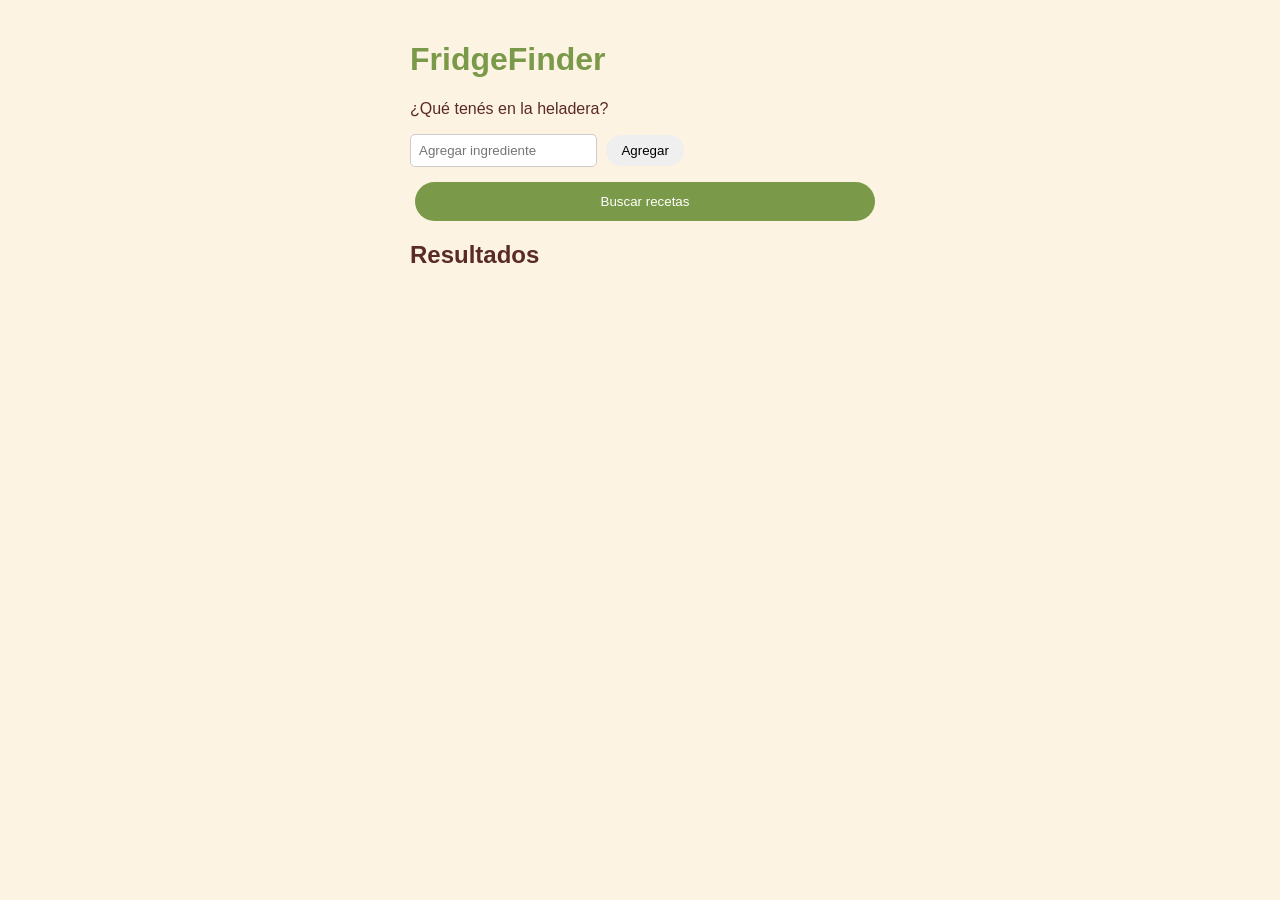
==== fridgefinder/index.html @ ec191549 "Add FridgeFinder MVP: recipe search by ingredients using TheMealDB API Implements the module structu" ====
<!DOCTYPE html>
<html lang="es">
<head>
    <meta charset="UTF-8">
    <meta name="viewport" content="width=device-width, initial-scale=1.0">
    <title>FridgeFinder</title>
    <link rel="stylesheet" href="estilos.css">
</head>
<body>

    <!-- Pantalla 1: búsqueda y listado -->
    <div id="busqueda">
        <h1>FridgeFinder</h1>
        <p>¿Qué tenés en la heladera?</p>

        <div id="chips"></div>

        <input id="ingrediente" type="text" placeholder="Agregar ingrediente">
        <button id="btnAgregarIngrediente">Agregar</button>

        <button id="btnBuscar">Buscar recetas</button>

        <p id="mensaje"></p>

        <h2>Resultados</h2>
        <div id="resultados"></div>
    </div>

    <!-- Pantalla 2: detalle de una receta (oculta hasta que se elige una) -->
    <div id="detalle" style="display: none;">
        <button id="btnVolver">← volver</button>
        <div id="detalleContenido"></div>
    </div>

    <script type="module" src="./js/main.js"></script>
</body>
</html>
---- fridgefinder/estilos.css ----
* {
    box-sizing: border-box;
    font-family: Arial, sans-serif;
}

body {
    background-color: #fdf3e3;
    max-width: 500px;
    margin: 0 auto;
    padding: 20px;
    color: #5a2a27;
}

h1 {
    color: #7a9a4a;
}

#chips {
    margin-bottom: 10px;
}

.chip {
    display: inline-block;
    background-color: #d99a9a;
    color: white;
    padding: 5px 10px;
    border-radius: 15px;
    margin-right: 5px;
    margin-bottom: 5px;
}

.btnSacarChip {
    background: none;
    border: none;
    color: white;
    cursor: pointer;
    font-weight: bold;
}

input {
    padding: 8px;
    border-radius: 5px;
    border: 1px solid #ccc;
}

button {
    padding: 8px 15px;
    border-radius: 20px;
    border: none;
    cursor: pointer;
    margin-left: 5px;
}

#btnBuscar {
    display: block;
    width: 100%;
    background-color: #7a9a4a;
    color: white;
    margin-top: 15px;
    padding: 12px;
}

#mensaje {
    color: #a03030;
}

.card {
    display: flex;
    align-items: center;
    gap: 10px;
    background-color: #e8c4c0;
    border-radius: 10px;
    padding: 10px;
    margin-bottom: 10px;
    cursor: pointer;
}

.card img {
    width: 60px;
    height: 60px;
    border-radius: 8px;
    object-fit: cover;
}

#detalleContenido img {
    width: 100%;
    border-radius: 10px;
}

#btnVolver {
    background-color: #eee;
    margin-bottom: 15px;
}
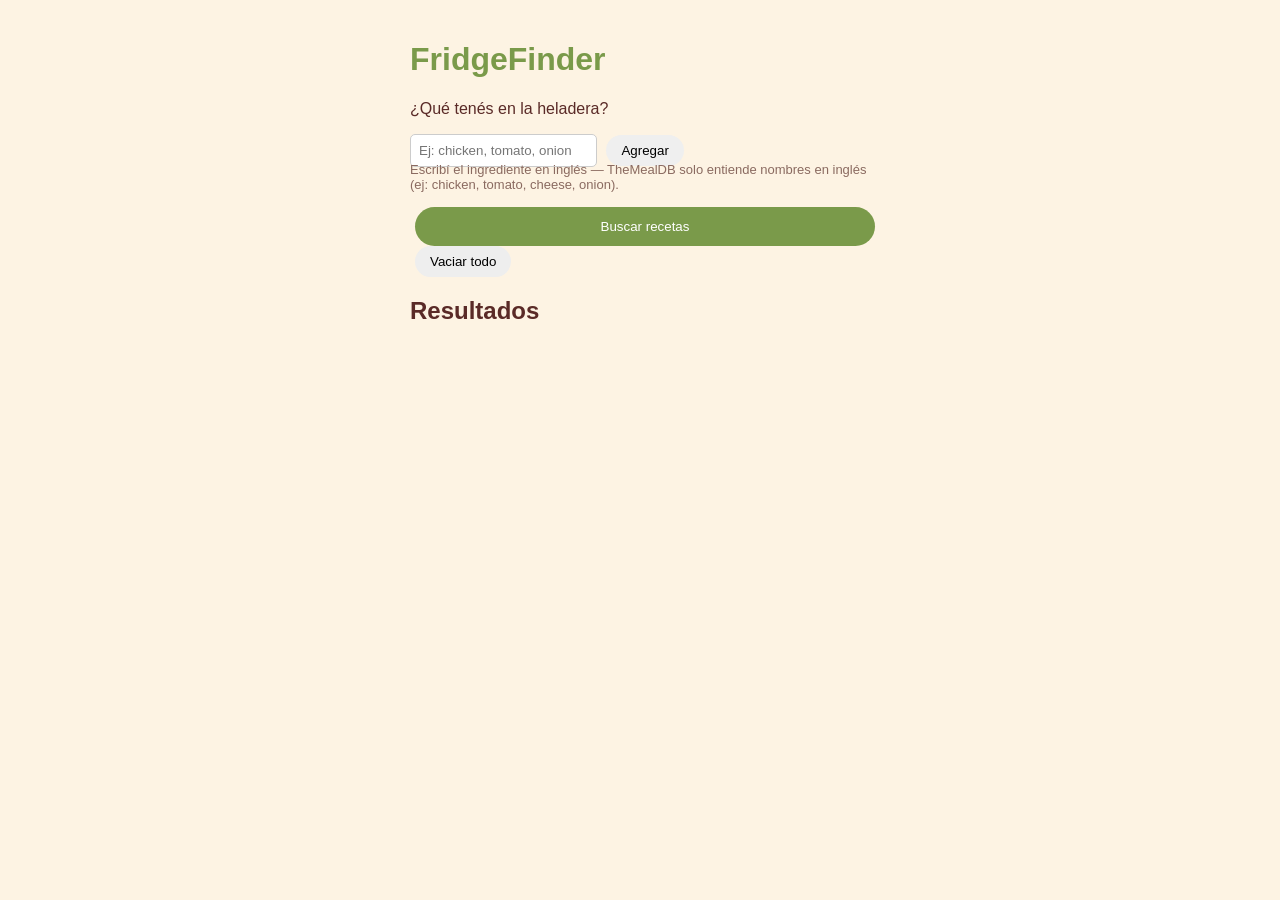
==== commit 6ee324c3: "Add clear-ingredients button and English hint to FridgeFinder Addresses user confusion where leftove" ====
--- a/fridgefinder/index.html
+++ b/fridgefinder/index.html
@@ -15,10 +15,12 @@
 
         <div id="chips"></div>
 
-        <input id="ingrediente" type="text" placeholder="Agregar ingrediente">
+        <input id="ingrediente" type="text" placeholder="Ej: chicken, tomato, onion">
         <button id="btnAgregarIngrediente">Agregar</button>
+        <p class="ayuda">Escribí el ingrediente en inglés — TheMealDB solo entiende nombres en inglés (ej: chicken, tomato, cheese, onion).</p>
 
         <button id="btnBuscar">Buscar recetas</button>
+        <button id="btnVaciar">Vaciar todo</button>
 
         <p id="mensaje"></p>
 
--- a/fridgefinder/estilos.css
+++ b/fridgefinder/estilos.css
@@ -35,6 +35,16 @@
     color: white;
     cursor: pointer;
     font-weight: bold;
+}
+
+.ayuda {
+    font-size: 13px;
+    color: #8a6a60;
+    margin-top: -5px;
+}
+
+#btnVaciar {
+    background-color: #eee;
 }
 
 input {
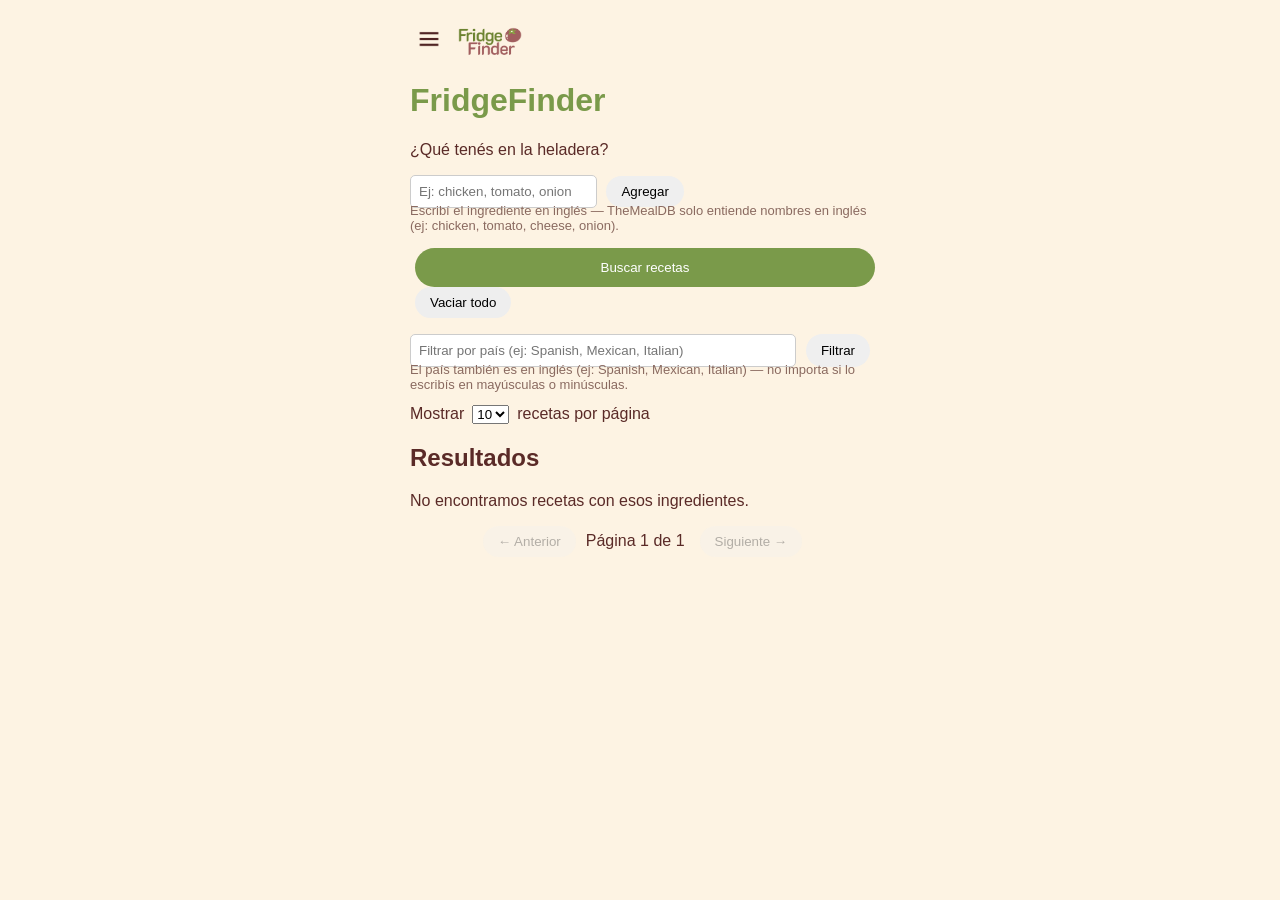
==== commit 1e7b6578: "Agregar menú hamburguesa, recetas guardadas, filtro de país y paginación Suma 4 funcionalidades a Fr" ====
--- a/fridgefinder/index.html
+++ b/fridgefinder/index.html
@@ -7,6 +7,28 @@
     <link rel="stylesheet" href="estilos.css">
 </head>
 <body>
+
+    <!-- Encabezado: botón de menú hamburguesa + logo -->
+    <header id="headerApp">
+        <button id="btnMenu"><img src="img/menu.png" alt="Menú" class="iconoBoton"></button>
+        <img src="img/logo.png" alt="FridgeFinder" id="logoApp">
+    </header>
+
+    <!-- Menú hamburguesa: oculto hasta que se abre con btnMenu -->
+    <nav id="menuHamburguesa" style="display: none;">
+        <button class="itemMenu" data-destino="perfil">
+            <img src="img/user.png" class="iconoMenu" alt=""> Mi perfil
+        </button>
+        <button class="itemMenu" data-destino="guardadas">
+            <img src="img/guardado.png" class="iconoMenu" alt=""> Recetas guardadas
+        </button>
+        <button class="itemMenu" data-destino="ayuda">
+            <img src="img/help.png" class="iconoMenu" alt=""> Ayuda
+        </button>
+        <button class="itemMenu" data-destino="ajustes">
+            <img src="img/ajustes.png" class="iconoMenu" alt=""> Ajustes
+        </button>
+    </nav>
 
     <!-- Pantalla 1: búsqueda y listado -->
     <div id="busqueda">
@@ -24,14 +46,63 @@
 
         <p id="mensaje"></p>
 
+        <div id="filtroPais">
+            <input id="inputPais" type="text" placeholder="Filtrar por país (ej: Spanish, Mexican, Italian)">
+            <button id="btnFiltrarPais">Filtrar</button>
+        </div>
+        <p class="ayuda">El país también es en inglés (ej: Spanish, Mexican, Italian) — no importa si lo escribís en mayúsculas o minúsculas.</p>
+
+        <div id="opcionesListado">
+            <label for="selectTamanioPagina">Mostrar</label>
+            <select id="selectTamanioPagina">
+                <option value="5">5</option>
+                <option value="10" selected>10</option>
+                <option value="20">20</option>
+                <option value="30">30</option>
+            </select>
+            <span>recetas por página</span>
+        </div>
+
         <h2>Resultados</h2>
         <div id="resultados"></div>
+        <div id="paginacion"></div>
     </div>
 
-    <!-- Pantalla 2: detalle de una receta (oculta hasta que se elige una) -->
+    <!-- Pantalla 2: detalle de una receta -->
     <div id="detalle" style="display: none;">
-        <button id="btnVolver">← volver</button>
+        <button class="btnVolverMenu" data-destino="busqueda">← volver</button>
         <div id="detalleContenido"></div>
+    </div>
+
+    <!-- Pantalla 3: recetas guardadas (funcional) -->
+    <div id="guardadas" style="display: none;">
+        <button class="btnVolverMenu" data-destino="busqueda">← volver</button>
+        <h1>Recetas guardadas</h1>
+        <div id="listaGuardadas"></div>
+    </div>
+
+    <!-- Pantalla 4: mi perfil (ficticia, no hace nada todavía) -->
+    <div id="perfil" style="display: none;">
+        <button class="btnVolverMenu" data-destino="busqueda">← volver</button>
+        <h1>Mi perfil</h1>
+        <img src="img/user.png" class="iconoGrande" alt="">
+        <p>Esta sección es solo una muestra de cómo quedaría — todavía no hace nada.</p>
+    </div>
+
+    <!-- Pantalla 5: ayuda (ficticia, no hace nada todavía) -->
+    <div id="ayuda" style="display: none;">
+        <button class="btnVolverMenu" data-destino="busqueda">← volver</button>
+        <h1>Ayuda</h1>
+        <img src="img/help.png" class="iconoGrande" alt="">
+        <p>Esta sección es solo una muestra de cómo quedaría — todavía no hace nada.</p>
+    </div>
+
+    <!-- Pantalla 6: ajustes (ficticia, no hace nada todavía) -->
+    <div id="ajustes" style="display: none;">
+        <button class="btnVolverMenu" data-destino="busqueda">← volver</button>
+        <h1>Ajustes</h1>
+        <img src="img/ajustes.png" class="iconoGrande" alt="">
+        <p>Esta sección es solo una muestra de cómo quedaría — todavía no hace nada.</p>
     </div>
 
     <script type="module" src="./js/main.js"></script>
--- a/fridgefinder/estilos.css
+++ b/fridgefinder/estilos.css
@@ -9,6 +9,71 @@
     margin: 0 auto;
     padding: 20px;
     color: #5a2a27;
+}
+
+#headerApp {
+    display: flex;
+    align-items: center;
+    gap: 10px;
+    margin-bottom: 10px;
+}
+
+#btnMenu {
+    background: none;
+    padding: 5px;
+    margin-left: 0;
+}
+
+.iconoBoton {
+    width: 28px;
+    height: 28px;
+}
+
+#logoApp {
+    height: 36px;
+}
+
+#menuHamburguesa {
+    position: absolute;
+    top: 60px;
+    left: 20px;
+    background-color: white;
+    border: 1px solid #ccc;
+    border-radius: 10px;
+    padding: 10px;
+    z-index: 10;
+    box-shadow: 0 2px 8px rgba(0, 0, 0, 0.15);
+}
+
+.itemMenu {
+    display: flex;
+    align-items: center;
+    gap: 10px;
+    width: 100%;
+    background: none;
+    border: none;
+    text-align: left;
+    padding: 8px 5px;
+    margin: 0;
+    color: #5a2a27;
+    font-size: 15px;
+}
+
+.iconoMenu {
+    width: 22px;
+    height: 22px;
+}
+
+.iconoGrande {
+    width: 70px;
+    height: 70px;
+    display: block;
+    margin: 10px 0;
+}
+
+.btnVolverMenu {
+    background-color: #eee;
+    margin-bottom: 15px;
 }
 
 h1 {
@@ -92,6 +157,47 @@
     object-fit: cover;
 }
 
+.card h3 {
+    flex: 1;
+}
+
+.btnGuardar {
+    background: none;
+    padding: 0;
+    margin: 0;
+}
+
+.iconoGuardar {
+    width: 26px;
+    height: 26px;
+}
+
+#filtroPais {
+    margin-top: 15px;
+    display: flex;
+    gap: 5px;
+}
+
+#filtroPais input {
+    flex: 1;
+}
+
+#opcionesListado {
+    margin-top: 10px;
+    margin-bottom: 15px;
+    display: flex;
+    align-items: center;
+    gap: 8px;
+}
+
+#paginacion {
+    display: flex;
+    align-items: center;
+    justify-content: center;
+    gap: 10px;
+    margin-top: 15px;
+}
+
 #detalleContenido img {
     width: 100%;
     border-radius: 10px;
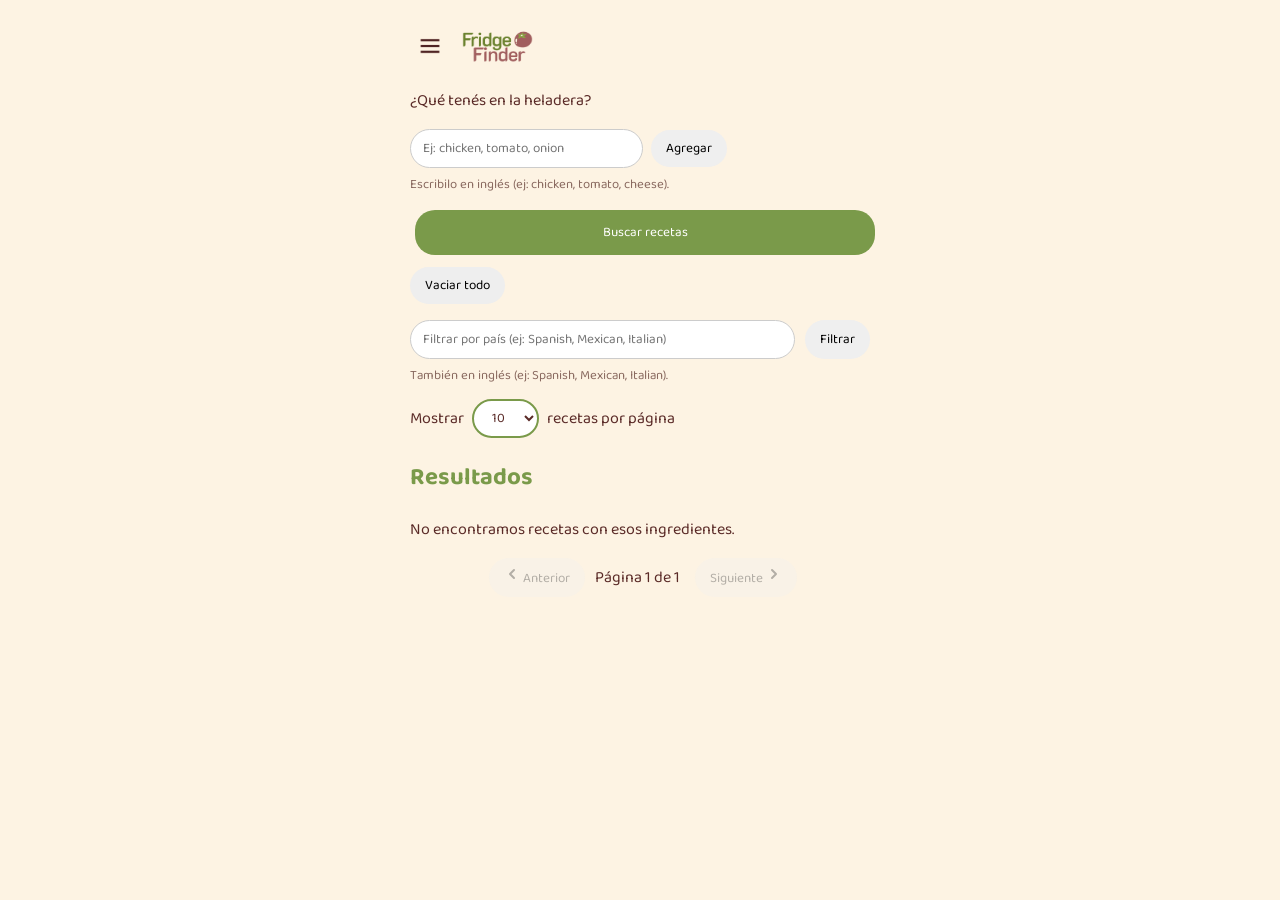
==== commit 3de777d7: "Mejorar estética: logo clickable, tipografía, espaciados y hover El logo del header ahora funciona c" ====
--- a/fridgefinder/index.html
+++ b/fridgefinder/index.html
@@ -4,14 +4,19 @@
     <meta charset="UTF-8">
     <meta name="viewport" content="width=device-width, initial-scale=1.0">
     <title>FridgeFinder</title>
+    <link rel="preconnect" href="https://fonts.googleapis.com">
+    <link rel="preconnect" href="https://fonts.gstatic.com" crossorigin>
+    <link href="https://fonts.googleapis.com/css2?family=Baloo+2:wght@500;700&display=swap" rel="stylesheet">
     <link rel="stylesheet" href="estilos.css">
 </head>
 <body>
 
     <!-- Encabezado: botón de menú hamburguesa + logo -->
     <header id="headerApp">
-        <button id="btnMenu"><img src="img/menu.png" alt="Menú" class="iconoBoton"></button>
-        <img src="img/logo.png" alt="FridgeFinder" id="logoApp">
+        <button id="btnMenu" class="btnIcono"><img src="img/menu.png" alt="Menú" class="iconoBoton"></button>
+        <button id="btnLogo" class="btnIcono">
+            <img src="img/logo.png" alt="FridgeFinder — volver al inicio" id="logoApp">
+        </button>
     </header>
 
     <!-- Menú hamburguesa: oculto hasta que se abre con btnMenu -->
@@ -32,14 +37,13 @@
 
     <!-- Pantalla 1: búsqueda y listado -->
     <div id="busqueda">
-        <h1>FridgeFinder</h1>
         <p>¿Qué tenés en la heladera?</p>
 
         <div id="chips"></div>
 
         <input id="ingrediente" type="text" placeholder="Ej: chicken, tomato, onion">
         <button id="btnAgregarIngrediente">Agregar</button>
-        <p class="ayuda">Escribí el ingrediente en inglés — TheMealDB solo entiende nombres en inglés (ej: chicken, tomato, cheese, onion).</p>
+        <p class="ayuda">Escribilo en inglés (ej: chicken, tomato, cheese).</p>
 
         <button id="btnBuscar">Buscar recetas</button>
         <button id="btnVaciar">Vaciar todo</button>
@@ -50,7 +54,7 @@
             <input id="inputPais" type="text" placeholder="Filtrar por país (ej: Spanish, Mexican, Italian)">
             <button id="btnFiltrarPais">Filtrar</button>
         </div>
-        <p class="ayuda">El país también es en inglés (ej: Spanish, Mexican, Italian) — no importa si lo escribís en mayúsculas o minúsculas.</p>
+        <p class="ayuda">También en inglés (ej: Spanish, Mexican, Italian).</p>
 
         <div id="opcionesListado">
             <label for="selectTamanioPagina">Mostrar</label>
@@ -70,20 +74,20 @@
 
     <!-- Pantalla 2: detalle de una receta -->
     <div id="detalle" style="display: none;">
-        <button class="btnVolverMenu" data-destino="busqueda">← volver</button>
+        <button class="btnVolverMenu" data-destino="busqueda"><svg width="16" height="16" viewBox="0 0 24 24" fill="none" stroke="currentColor" stroke-width="3" stroke-linecap="round" stroke-linejoin="round"><polyline points="15 18 9 12 15 6"></polyline></svg> Volver</button>
         <div id="detalleContenido"></div>
     </div>
 
     <!-- Pantalla 3: recetas guardadas (funcional) -->
     <div id="guardadas" style="display: none;">
-        <button class="btnVolverMenu" data-destino="busqueda">← volver</button>
+        <button class="btnVolverMenu" data-destino="busqueda"><svg width="16" height="16" viewBox="0 0 24 24" fill="none" stroke="currentColor" stroke-width="3" stroke-linecap="round" stroke-linejoin="round"><polyline points="15 18 9 12 15 6"></polyline></svg> Volver</button>
         <h1>Recetas guardadas</h1>
         <div id="listaGuardadas"></div>
     </div>
 
     <!-- Pantalla 4: mi perfil (ficticia, no hace nada todavía) -->
     <div id="perfil" style="display: none;">
-        <button class="btnVolverMenu" data-destino="busqueda">← volver</button>
+        <button class="btnVolverMenu" data-destino="busqueda"><svg width="16" height="16" viewBox="0 0 24 24" fill="none" stroke="currentColor" stroke-width="3" stroke-linecap="round" stroke-linejoin="round"><polyline points="15 18 9 12 15 6"></polyline></svg> Volver</button>
         <h1>Mi perfil</h1>
         <img src="img/user.png" class="iconoGrande" alt="">
         <p>Esta sección es solo una muestra de cómo quedaría — todavía no hace nada.</p>
@@ -91,7 +95,7 @@
 
     <!-- Pantalla 5: ayuda (ficticia, no hace nada todavía) -->
     <div id="ayuda" style="display: none;">
-        <button class="btnVolverMenu" data-destino="busqueda">← volver</button>
+        <button class="btnVolverMenu" data-destino="busqueda"><svg width="16" height="16" viewBox="0 0 24 24" fill="none" stroke="currentColor" stroke-width="3" stroke-linecap="round" stroke-linejoin="round"><polyline points="15 18 9 12 15 6"></polyline></svg> Volver</button>
         <h1>Ayuda</h1>
         <img src="img/help.png" class="iconoGrande" alt="">
         <p>Esta sección es solo una muestra de cómo quedaría — todavía no hace nada.</p>
@@ -99,7 +103,7 @@
 
     <!-- Pantalla 6: ajustes (ficticia, no hace nada todavía) -->
     <div id="ajustes" style="display: none;">
-        <button class="btnVolverMenu" data-destino="busqueda">← volver</button>
+        <button class="btnVolverMenu" data-destino="busqueda"><svg width="16" height="16" viewBox="0 0 24 24" fill="none" stroke="currentColor" stroke-width="3" stroke-linecap="round" stroke-linejoin="round"><polyline points="15 18 9 12 15 6"></polyline></svg> Volver</button>
         <h1>Ajustes</h1>
         <img src="img/ajustes.png" class="iconoGrande" alt="">
         <p>Esta sección es solo una muestra de cómo quedaría — todavía no hace nada.</p>
--- a/fridgefinder/estilos.css
+++ b/fridgefinder/estilos.css
@@ -1,6 +1,6 @@
 * {
     box-sizing: border-box;
-    font-family: Arial, sans-serif;
+    font-family: 'Baloo 2', Arial, sans-serif;
 }
 
 body {
@@ -14,14 +14,21 @@
 #headerApp {
     display: flex;
     align-items: center;
-    gap: 10px;
+    gap: 6px;
     margin-bottom: 10px;
 }
 
-#btnMenu {
-    background: none;
-    padding: 5px;
+.btnIcono {
+    background: none;
+    padding: 6px;
     margin-left: 0;
+    border-radius: 50%;
+    display: flex;
+    align-items: center;
+}
+
+.btnIcono:hover {
+    background-color: rgba(122, 154, 74, 0.15);
 }
 
 .iconoBoton {
@@ -30,7 +37,7 @@
 }
 
 #logoApp {
-    height: 36px;
+    height: 40px;
 }
 
 #menuHamburguesa {
@@ -53,10 +60,11 @@
     background: none;
     border: none;
     text-align: left;
-    padding: 8px 5px;
+    padding: 8px 10px;
     margin: 0;
     color: #5a2a27;
     font-size: 15px;
+    border-radius: 10px;
 }
 
 .iconoMenu {
@@ -74,10 +82,14 @@
 .btnVolverMenu {
     background-color: #eee;
     margin-bottom: 15px;
-}
-
-h1 {
+    display: flex;
+    align-items: center;
+    gap: 6px;
+}
+
+h1, h2 {
     color: #7a9a4a;
+    font-weight: 700;
 }
 
 #chips {
@@ -105,16 +117,19 @@
 .ayuda {
     font-size: 13px;
     color: #8a6a60;
-    margin-top: -5px;
+    margin-top: 6px;
 }
 
 #btnVaciar {
     background-color: #eee;
+    display: block;
+    margin-top: 12px;
+    margin-left: 0;
 }
 
 input {
-    padding: 8px;
-    border-radius: 5px;
+    padding: 8px 12px;
+    border-radius: 20px;
     border: 1px solid #ccc;
 }
 
@@ -124,6 +139,18 @@
     border: none;
     cursor: pointer;
     margin-left: 5px;
+    transition: background-color 0.15s ease, color 0.15s ease;
+}
+
+#btnAgregarIngrediente:hover,
+#btnVaciar:hover,
+#btnFiltrarPais:hover,
+.btnVolverMenu:hover,
+.itemMenu:hover,
+#btnPaginaAnterior:not(:disabled):hover,
+#btnPaginaSiguiente:not(:disabled):hover {
+    background-color: #7a9a4a;
+    color: white;
 }
 
 #btnBuscar {
@@ -133,6 +160,10 @@
     color: white;
     margin-top: 15px;
     padding: 12px;
+}
+
+#btnBuscar:hover {
+    background-color: #65813c;
 }
 
 #mensaje {
@@ -190,6 +221,19 @@
     gap: 8px;
 }
 
+#selectTamanioPagina {
+    padding: 6px 14px;
+    border-radius: 20px;
+    border: 2px solid #7a9a4a;
+    background-color: white;
+    color: #5a2a27;
+    cursor: pointer;
+}
+
+#selectTamanioPagina:hover {
+    background-color: #f3ede0;
+}
+
 #paginacion {
     display: flex;
     align-items: center;
@@ -203,7 +247,6 @@
     border-radius: 10px;
 }
 
-#btnVolver {
-    background-color: #eee;
-    margin-bottom: 15px;
-}
+#detalleContenido .btnGuardar {
+    margin: 10px 0;
+}
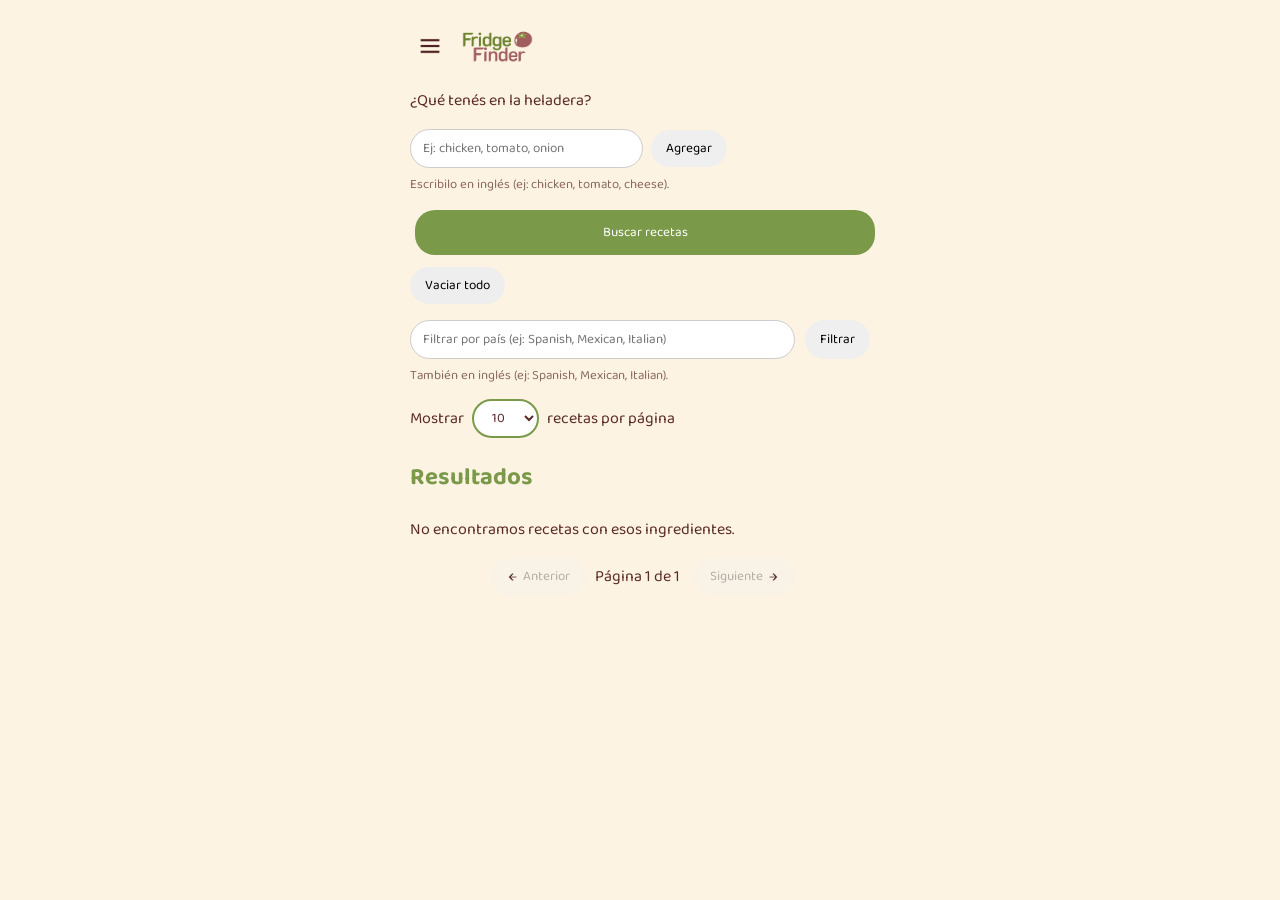
==== commit 8680760c: "Usar los íconos definitivos de guardar, ayuda y flechas Reemplaza el ícono "sin guardar" y el de "Ay" ====
--- a/fridgefinder/index.html
+++ b/fridgefinder/index.html
@@ -74,20 +74,20 @@
 
     <!-- Pantalla 2: detalle de una receta -->
     <div id="detalle" style="display: none;">
-        <button class="btnVolverMenu" data-destino="busqueda"><svg width="16" height="16" viewBox="0 0 24 24" fill="none" stroke="currentColor" stroke-width="3" stroke-linecap="round" stroke-linejoin="round"><polyline points="15 18 9 12 15 6"></polyline></svg> Volver</button>
+        <button class="btnVolverMenu" data-destino="busqueda"><img src="img/flecha-izquierda.png" class="iconoFlecha" alt=""> Volver</button>
         <div id="detalleContenido"></div>
     </div>
 
     <!-- Pantalla 3: recetas guardadas (funcional) -->
     <div id="guardadas" style="display: none;">
-        <button class="btnVolverMenu" data-destino="busqueda"><svg width="16" height="16" viewBox="0 0 24 24" fill="none" stroke="currentColor" stroke-width="3" stroke-linecap="round" stroke-linejoin="round"><polyline points="15 18 9 12 15 6"></polyline></svg> Volver</button>
+        <button class="btnVolverMenu" data-destino="busqueda"><img src="img/flecha-izquierda.png" class="iconoFlecha" alt=""> Volver</button>
         <h1>Recetas guardadas</h1>
         <div id="listaGuardadas"></div>
     </div>
 
     <!-- Pantalla 4: mi perfil (ficticia, no hace nada todavía) -->
     <div id="perfil" style="display: none;">
-        <button class="btnVolverMenu" data-destino="busqueda"><svg width="16" height="16" viewBox="0 0 24 24" fill="none" stroke="currentColor" stroke-width="3" stroke-linecap="round" stroke-linejoin="round"><polyline points="15 18 9 12 15 6"></polyline></svg> Volver</button>
+        <button class="btnVolverMenu" data-destino="busqueda"><img src="img/flecha-izquierda.png" class="iconoFlecha" alt=""> Volver</button>
         <h1>Mi perfil</h1>
         <img src="img/user.png" class="iconoGrande" alt="">
         <p>Esta sección es solo una muestra de cómo quedaría — todavía no hace nada.</p>
@@ -95,7 +95,7 @@
 
     <!-- Pantalla 5: ayuda (ficticia, no hace nada todavía) -->
     <div id="ayuda" style="display: none;">
-        <button class="btnVolverMenu" data-destino="busqueda"><svg width="16" height="16" viewBox="0 0 24 24" fill="none" stroke="currentColor" stroke-width="3" stroke-linecap="round" stroke-linejoin="round"><polyline points="15 18 9 12 15 6"></polyline></svg> Volver</button>
+        <button class="btnVolverMenu" data-destino="busqueda"><img src="img/flecha-izquierda.png" class="iconoFlecha" alt=""> Volver</button>
         <h1>Ayuda</h1>
         <img src="img/help.png" class="iconoGrande" alt="">
         <p>Esta sección es solo una muestra de cómo quedaría — todavía no hace nada.</p>
@@ -103,7 +103,7 @@
 
     <!-- Pantalla 6: ajustes (ficticia, no hace nada todavía) -->
     <div id="ajustes" style="display: none;">
-        <button class="btnVolverMenu" data-destino="busqueda"><svg width="16" height="16" viewBox="0 0 24 24" fill="none" stroke="currentColor" stroke-width="3" stroke-linecap="round" stroke-linejoin="round"><polyline points="15 18 9 12 15 6"></polyline></svg> Volver</button>
+        <button class="btnVolverMenu" data-destino="busqueda"><img src="img/flecha-izquierda.png" class="iconoFlecha" alt=""> Volver</button>
         <h1>Ajustes</h1>
         <img src="img/ajustes.png" class="iconoGrande" alt="">
         <p>Esta sección es solo una muestra de cómo quedaría — todavía no hace nada.</p>
--- a/fridgefinder/estilos.css
+++ b/fridgefinder/estilos.css
@@ -70,6 +70,12 @@
 .iconoMenu {
     width: 22px;
     height: 22px;
+}
+
+.iconoFlecha {
+    width: 14px;
+    height: 14px;
+    vertical-align: middle;
 }
 
 .iconoGrande {
